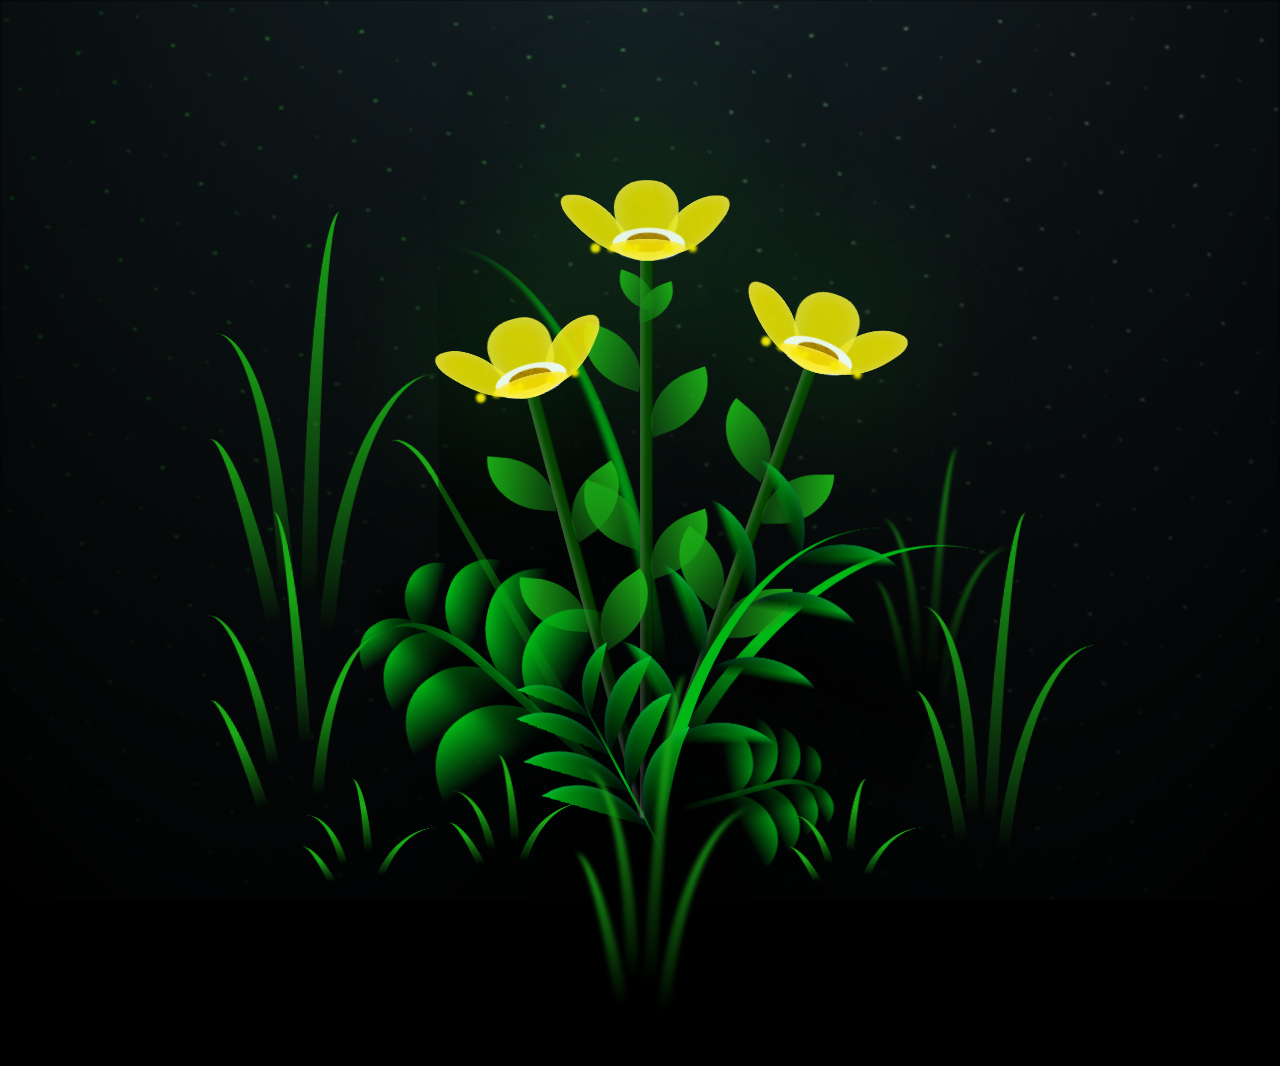
==== FLORES.html @ cab49586 "Add files via upload" ====
<!DOCTYPE html>
<html lang="en">
<head>
    <meta charset="UTF-8">
    <meta http-equiv="X-UA-Compatible" content="IE=edge">
    <meta name="viewport" content="width=device-width, initial-scale=1.0">
    <link rel="stylesheet" href="css/main.css">
    <link rel="icon" href="img/flowers.png" type="image/x-icon">
    <title>Flores</title>
</head>

<body class="container">
    <div class="night"></div>
    <div class="flowers">
      <div class="flower flower--1">
        <div class="flower__leafs flower__leafs--1">
          <div class="flower__leaf flower__leaf--1"></div>
          <div class="flower__leaf flower__leaf--2"></div>
          <div class="flower__leaf flower__leaf--3"></div>
          <div class="flower__leaf flower__leaf--4"></div>
          <div class="flower__white-circle"></div>
  
          <div class="flower__light flower__light--1"></div>
          <div class="flower__light flower__light--2"></div>
          <div class="flower__light flower__light--3"></div>
          <div class="flower__light flower__light--4"></div>
          <div class="flower__light flower__light--5"></div>
          <div class="flower__light flower__light--6"></div>
          <div class="flower__light flower__light--7"></div>
          <div class="flower__light flower__light--8"></div>
  
        </div>
        <div class="flower__line">
          <div class="flower__line__leaf flower__line__leaf--1"></div>
          <div class="flower__line__leaf flower__line__leaf--2"></div>
          <div class="flower__line__leaf flower__line__leaf--3"></div>
          <div class="flower__line__leaf flower__line__leaf--4"></div>
          <div class="flower__line__leaf flower__line__leaf--5"></div>
          <div class="flower__line__leaf flower__line__leaf--6"></div>
        </div>
      </div>
  
      <div class="flower flower--2">
        <div class="flower__leafs flower__leafs--2">
          <div class="flower__leaf flower__leaf--1"></div>
          <div class="flower__leaf flower__leaf--2"></div>
          <div class="flower__leaf flower__leaf--3"></div>
          <div class="flower__leaf flower__leaf--4"></div>
          <div class="flower__white-circle"></div>
  
          <div class="flower__light flower__light--1"></div>
          <div class="flower__light flower__light--2"></div>
          <div class="flower__light flower__light--3"></div>
          <div class="flower__light flower__light--4"></div>
          <div class="flower__light flower__light--5"></div>
          <div class="flower__light flower__light--6"></div>
          <div class="flower__light flower__light--7"></div>
          <div class="flower__light flower__light--8"></div>
  
        </div>
        <div class="flower__line">
          <div class="flower__line__leaf flower__line__leaf--1"></div>
          <div class="flower__line__leaf flower__line__leaf--2"></div>
          <div class="flower__line__leaf flower__line__leaf--3"></div>
          <div class="flower__line__leaf flower__line__leaf--4"></div>
        </div>
      </div>
  
      <div class="flower flower--3">
        <div class="flower__leafs flower__leafs--3">
          <div class="flower__leaf flower__leaf--1"></div>
          <div class="flower__leaf flower__leaf--2"></div>
          <div class="flower__leaf flower__leaf--3"></div>
          <div class="flower__leaf flower__leaf--4"></div>
          <div class="flower__white-circle"></div>
  
          <div class="flower__light flower__light--1"></div>
          <div class="flower__light flower__light--2"></div>
          <div class="flower__light flower__light--3"></div>
          <div class="flower__light flower__light--4"></div>
          <div class="flower__light flower__light--5"></div>
          <div class="flower__light flower__light--6"></div>
          <div class="flower__light flower__light--7"></div>
          <div class="flower__light flower__light--8"></div>
  
        </div>
        <div class="flower__line">
          <div class="flower__line__leaf flower__line__leaf--1"></div>
          <div class="flower__line__leaf flower__line__leaf--2"></div>
          <div class="flower__line__leaf flower__line__leaf--3"></div>
          <div class="flower__line__leaf flower__line__leaf--4"></div>
        </div>
      </div>
  
      <div class="grow-ans" style="--d:1.2s">
        <div class="flower__g-long">
          <div class="flower__g-long__top"></div>
          <div class="flower__g-long__bottom"></div>
        </div>
      </div>
  
      <div class="growing-grass">
        <div class="flower__grass flower__grass--1">
          <div class="flower__grass--top"></div>
          <div class="flower__grass--bottom"></div>
          <div class="flower__grass__leaf flower__grass__leaf--1"></div>
          <div class="flower__grass__leaf flower__grass__leaf--2"></div>
          <div class="flower__grass__leaf flower__grass__leaf--3"></div>
          <div class="flower__grass__leaf flower__grass__leaf--4"></div>
          <div class="flower__grass__leaf flower__grass__leaf--5"></div>
          <div class="flower__grass__leaf flower__grass__leaf--6"></div>
          <div class="flower__grass__leaf flower__grass__leaf--7"></div>
          <div class="flower__grass__leaf flower__grass__leaf--8"></div>
          <div class="flower__grass__overlay"></div>
        </div>
      </div>
  
      <div class="growing-grass">
        <div class="flower__grass flower__grass--2">
          <div class="flower__grass--top"></div>
          <div class="flower__grass--bottom"></div>
          <div class="flower__grass__leaf flower__grass__leaf--1"></div>
          <div class="flower__grass__leaf flower__grass__leaf--2"></div>
          <div class="flower__grass__leaf flower__grass__leaf--3"></div>
          <div class="flower__grass__leaf flower__grass__leaf--4"></div>
          <div class="flower__grass__leaf flower__grass__leaf--5"></div>
          <div class="flower__grass__leaf flower__grass__leaf--6"></div>
          <div class="flower__grass__leaf flower__grass__leaf--7"></div>
          <div class="flower__grass__leaf flower__grass__leaf--8"></div>
          <div class="flower__grass__overlay"></div>
        </div>
      </div>
  
      <div class="grow-ans" style="--d:2.4s">
        <div class="flower__g-right flower__g-right--1">
          <div class="leaf"></div>
        </div>
      </div>
  
      <div class="grow-ans" style="--d:2.8s">
        <div class="flower__g-right flower__g-right--2">
          <div class="leaf"></div>
        </div>
      </div>
  
      <div class="grow-ans" style="--d:2.8s">
        <div class="flower__g-front">
          <div class="flower__g-front__leaf-wrapper flower__g-front__leaf-wrapper--1">
            <div class="flower__g-front__leaf"></div>
          </div>
          <div class="flower__g-front__leaf-wrapper flower__g-front__leaf-wrapper--2">
            <div class="flower__g-front__leaf"></div>
          </div>
          <div class="flower__g-front__leaf-wrapper flower__g-front__leaf-wrapper--3">
            <div class="flower__g-front__leaf"></div>
          </div>
          <div class="flower__g-front__leaf-wrapper flower__g-front__leaf-wrapper--4">
            <div class="flower__g-front__leaf"></div>
          </div>
          <div class="flower__g-front__leaf-wrapper flower__g-front__leaf-wrapper--5">
            <div class="flower__g-front__leaf"></div>
          </div>
          <div class="flower__g-front__leaf-wrapper flower__g-front__leaf-wrapper--6">
            <div class="flower__g-front__leaf"></div>
          </div>
          <div class="flower__g-front__leaf-wrapper flower__g-front__leaf-wrapper--7">
            <div class="flower__g-front__leaf"></div>
          </div>
          <div class="flower__g-front__leaf-wrapper flower__g-front__leaf-wrapper--8">
            <div class="flower__g-front__leaf"></div>
          </div>
          <div class="flower__g-front__line"></div>
        </div>
      </div>
  
      <div class="grow-ans" style="--d:3.2s">
        <div class="flower__g-fr">
          <div class="leaf"></div>
          <div class="flower__g-fr__leaf flower__g-fr__leaf--1"></div>
          <div class="flower__g-fr__leaf flower__g-fr__leaf--2"></div>
          <div class="flower__g-fr__leaf flower__g-fr__leaf--3"></div>
          <div class="flower__g-fr__leaf flower__g-fr__leaf--4"></div>
          <div class="flower__g-fr__leaf flower__g-fr__leaf--5"></div>
          <div class="flower__g-fr__leaf flower__g-fr__leaf--6"></div>
          <div class="flower__g-fr__leaf flower__g-fr__leaf--7"></div>
          <div class="flower__g-fr__leaf flower__g-fr__leaf--8"></div>
        </div>
      </div>
  
      <div class="long-g long-g--0">
        <div class="grow-ans" style="--d:3s">
          <div class="leaf leaf--0"></div>
        </div>
        <div class="grow-ans" style="--d:2.2s">
          <div class="leaf leaf--1"></div>
        </div>
        <div class="grow-ans" style="--d:3.4s">
          <div class="leaf leaf--2"></div>
        </div>
        <div class="grow-ans" style="--d:3.6s">
          <div class="leaf leaf--3"></div>
        </div>
      </div>
  
      <div class="long-g long-g--1">
        <div class="grow-ans" style="--d:3.6s">
          <div class="leaf leaf--0"></div>
        </div>
        <div class="grow-ans" style="--d:3.8s">
          <div class="leaf leaf--1"></div>
        </div>
        <div class="grow-ans" style="--d:4s">
          <div class="leaf leaf--2"></div>
        </div>
        <div class="grow-ans" style="--d:4.2s">
          <div class="leaf leaf--3"></div>
        </div>
      </div>
  
      <div class="long-g long-g--2">
        <div class="grow-ans" style="--d:4s">
          <div class="leaf leaf--0"></div>
        </div>
        <div class="grow-ans" style="--d:4.2s">
          <div class="leaf leaf--1"></div>
        </div>
        <div class="grow-ans" style="--d:4.4s">
          <div class="leaf leaf--2"></div>
        </div>
        <div class="grow-ans" style="--d:4.6s">
          <div class="leaf leaf--3"></div>
        </div>
      </div>
  
      <div class="long-g long-g--3">
        <div class="grow-ans" style="--d:4s">
          <div class="leaf leaf--0"></div>
        </div>
        <div class="grow-ans" style="--d:4.2s">
          <div class="leaf leaf--1"></div>
        </div>
        <div class="grow-ans" style="--d:3s">
          <div class="leaf leaf--2"></div>
        </div>
        <div class="grow-ans" style="--d:3.6s">
          <div class="leaf leaf--3"></div>
        </div>
      </div>
  
      <div class="long-g long-g--4">
        <div class="grow-ans" style="--d:4s">
          <div class="leaf leaf--0"></div>
        </div>
        <div class="grow-ans" style="--d:4.2s">
          <div class="leaf leaf--1"></div>
        </div>
        <div class="grow-ans" style="--d:3s">
          <div class="leaf leaf--2"></div>
        </div>
        <div class="grow-ans" style="--d:3.6s">
          <div class="leaf leaf--3"></div>
        </div>
      </div>
  
      <div class="long-g long-g--5">
        <div class="grow-ans" style="--d:4s">
          <div class="leaf leaf--0"></div>
        </div>
        <div class="grow-ans" style="--d:4.2s">
          <div class="leaf leaf--1"></div>
        </div>
        <div class="grow-ans" style="--d:3s">
          <div class="leaf leaf--2"></div>
        </div>
        <div class="grow-ans" style="--d:3.6s">
          <div class="leaf leaf--3"></div>
        </div>
      </div>
  
      <div class="long-g long-g--6">
        <div class="grow-ans" style="--d:4.2s">
          <div class="leaf leaf--0"></div>
        </div>
        <div class="grow-ans" style="--d:4.4s">
          <div class="leaf leaf--1"></div>
        </div>
        <div class="grow-ans" style="--d:4.6s">
          <div class="leaf leaf--2"></div>
        </div>
        <div class="grow-ans" style="--d:4.8s">
          <div class="leaf leaf--3"></div>
        </div>
      </div>
  
      <div class="long-g long-g--7">
        <div class="grow-ans" style="--d:3s">
          <div class="leaf leaf--0"></div>
        </div>
        <div class="grow-ans" style="--d:3.2s">
          <div class="leaf leaf--1"></div>
        </div>
        <div class="grow-ans" style="--d:3.5s">
          <div class="leaf leaf--2"></div>
        </div>
        <div class="grow-ans" style="--d:3.6s">
          <div class="leaf leaf--3"></div>
        </div>
      </div>
    </div>
    <script src="main.js"></script>
  </body>
</html>
---- css/main.css ----
*,
*::after,
*::before {
  padding: 0;
  margin: 0;
  box-sizing: border-box;
}

:root {
  --dark-color: #000;
}

body {
  display: flex;
  align-items: flex-end;
  justify-content: center;
  min-height: 100vh;
  background-color: var(--dark-color);
  overflow: hidden;
  perspective: 1000px;
}

.night {
  position: fixed;
  left: 50%;
  top: 0;
  transform: translateX(-50%);
  width: 100%;
  height: 100%;
  filter: blur(0.1vmin);
  background-image: radial-gradient(ellipse at top, transparent 0%, var(--dark-color)), 
  radial-gradient(ellipse at bottom, var(--dark-color), rgba(145, 233, 255, 0.2)), 
  repeating-linear-gradient(220deg, rgb(0, 0, 0) 0px, rgb(0, 0, 0) 19px, transparent 19px, 
  transparent 22px), repeating-linear-gradient(189deg, rgb(0, 0, 0) 0px, rgb(0, 0, 0) 19px, 
  transparent 19px, transparent 22px), repeating-linear-gradient(148deg, rgb(0, 0, 0) 0px, 
  rgb(0, 0, 0) 19px, transparent 19px, transparent 22px), linear-gradient(90deg, rgb(21, 255, 0), 
  rgb(240, 240, 240));
}

.flowers {
  position: relative;
  transform: scale(0.9);
}

.flower {
  position: absolute;
  bottom: 10vmin;
  transform-origin: bottom center;
  z-index: 10;
  --fl-speed: 0.8s;
}
.flower--1 {
  -webkit-animation: moving-flower-1 4s linear infinite;
          animation: moving-flower-1 4s linear infinite;
}
.flower--1 .flower__line {
  height: 70vmin;
  -webkit-animation-delay: 0.3s;
          animation-delay: 0.3s;
}
.flower--1 .flower__line__leaf--1 {
  -webkit-animation: blooming-leaf-right var(--fl-speed) 1.6s backwards;
          animation: blooming-leaf-right var(--fl-speed) 1.6s backwards;
}
.flower--1 .flower__line__leaf--2 {
  -webkit-animation: blooming-leaf-right var(--fl-speed) 1.4s backwards;
          animation: blooming-leaf-right var(--fl-speed) 1.4s backwards;
}
.flower--1 .flower__line__leaf--3 {
  -webkit-animation: blooming-leaf-left var(--fl-speed) 1.2s backwards;
          animation: blooming-leaf-left var(--fl-speed) 1.2s backwards;
}
.flower--1 .flower__line__leaf--4 {
  -webkit-animation: blooming-leaf-left var(--fl-speed) 1s backwards;
          animation: blooming-leaf-left var(--fl-speed) 1s backwards;
}
.flower--1 .flower__line__leaf--5 {
  -webkit-animation: blooming-leaf-right var(--fl-speed) 1.8s backwards;
          animation: blooming-leaf-right var(--fl-speed) 1.8s backwards;
}
.flower--1 .flower__line__leaf--6 {
  -webkit-animation: blooming-leaf-left var(--fl-speed) 2s backwards;
          animation: blooming-leaf-left var(--fl-speed) 2s backwards;
}
.flower--2 {
  left: 50%;
  transform: rotate(20deg);
  -webkit-animation: moving-flower-2 4s linear infinite;
          animation: moving-flower-2 4s linear infinite;
}
.flower--2 .flower__line {
  height: 60vmin;
  -webkit-animation-delay: 0.6s;
          animation-delay: 0.6s;
}
.flower--2 .flower__line__leaf--1 {
  -webkit-animation: blooming-leaf-right var(--fl-speed) 1.9s backwards;
          animation: blooming-leaf-right var(--fl-speed) 1.9s backwards;
}
.flower--2 .flower__line__leaf--2 {
  -webkit-animation: blooming-leaf-right var(--fl-speed) 1.7s backwards;
          animation: blooming-leaf-right var(--fl-speed) 1.7s backwards;
}
.flower--2 .flower__line__leaf--3 {
  -webkit-animation: blooming-leaf-left var(--fl-speed) 1.5s backwards;
          animation: blooming-leaf-left var(--fl-speed) 1.5s backwards;
}
.flower--2 .flower__line__leaf--4 {
  -webkit-animation: blooming-leaf-left var(--fl-speed) 1.3s backwards;
          animation: blooming-leaf-left var(--fl-speed) 1.3s backwards;
}
.flower--3 {
  left: 50%;
  transform: rotate(-15deg);
  -webkit-animation: moving-flower-3 4s linear infinite;
          animation: moving-flower-3 4s linear infinite;
}
.flower--3 .flower__line {
  -webkit-animation-delay: 0.9s;
          animation-delay: 0.9s;
}
.flower--3 .flower__line__leaf--1 {
  -webkit-animation: blooming-leaf-right var(--fl-speed) 2.5s backwards;
          animation: blooming-leaf-right var(--fl-speed) 2.5s backwards;
}
.flower--3 .flower__line__leaf--2 {
  -webkit-animation: blooming-leaf-right var(--fl-speed) 2.3s backwards;
          animation: blooming-leaf-right var(--fl-speed) 2.3s backwards;
}
.flower--3 .flower__line__leaf--3 {
  -webkit-animation: blooming-leaf-left var(--fl-speed) 2.1s backwards;
          animation: blooming-leaf-left var(--fl-speed) 2.1s backwards;
}
.flower--3 .flower__line__leaf--4 {
  -webkit-animation: blooming-leaf-left var(--fl-speed) 1.9s backwards;
          animation: blooming-leaf-left var(--fl-speed) 1.9s backwards;
}
.flower__leafs {
  position: relative;
  -webkit-animation: blooming-flower 2s backwards;
          animation: blooming-flower 2s backwards;
}
.flower__leafs--1 {
  -webkit-animation-delay: 1.1s;
          animation-delay: 1.1s;
}
.flower__leafs--2 {
  -webkit-animation-delay: 1.4s;
          animation-delay: 1.4s;
}
.flower__leafs--3 {
  -webkit-animation-delay: 1.7s;
          animation-delay: 1.7s;
}
.flower__leafs::after {
  content: "";
  position: absolute;
  left: 0;
  top: 0;
  transform: translate(-50%, -100%);
  width: 8vmin;
  height: 8vmin;
  background-color: #1aaa15;
  filter: blur(10vmin);
}
.flower__leaf {
  position: absolute;
  bottom: 0;
  left: 50%;
  width: 8vmin;
  height: 11vmin;
  border-radius: 51% 49% 47% 53%/44% 45% 55% 69%;
  background-color: #1aaa15;
  background-image: linear-gradient(to top, #fce700, #fce700);
  transform-origin: bottom center;
  opacity: 0.9;
  box-shadow: inset 0 0 2vmin rgba(255, 255, 255, 0.5);
}
.flower__leaf--1 {
  transform: translate(-10%, 1%) rotateY(40deg) rotateX(-50deg);
}
.flower__leaf--2 {
  transform: translate(-50%, -4%) rotateX(40deg);
}
.flower__leaf--3 {
  transform: translate(-90%, 0%) rotateY(45deg) rotateX(50deg);
}
.flower__leaf--4 {
  width: 8vmin;
  height: 8vmin;
  transform-origin: bottom left;
  border-radius: 4vmin 10vmin 4vmin 4vmin;
  transform: translate(0%, 18%) rotateX(70deg) rotate(-43deg);
  background-image: linear-gradient(to top, #fce700, #fce700);
  z-index: 1;
  opacity: 0.8;
}
.flower__white-circle {
  position: absolute;
  left: -3.5vmin;
  top: -3vmin;
  width: 9vmin;
  height: 4vmin;
  border-radius: 50%;
  background-color: #ffffff;
}
.flower__white-circle::after {
  content: "";
  position: absolute;
  left: 50%;
  top: 45%;
  transform: translate(-50%, -50%);
  width: 60%;
  height: 60%;
  border-radius: inherit;
  background-image: repeating-linear-gradient(135deg, rgba(0, 0, 0, 0.03) 0px, 
  rgba(0, 0, 0, 0.03) 1px, transparent 1px, transparent 12px), repeating-linear-gradient(45deg, 
  rgba(0, 0, 0, 0.03) 0px, rgba(0, 0, 0, 0.03) 1px, transparent 1px, transparent 12px), 
  repeating-linear-gradient(67.5deg, rgba(0, 0, 0, 0.03) 0px, rgba(0, 0, 0, 0.03) 1px, 
  transparent 1px, transparent 12px), repeating-linear-gradient(135deg, rgba(0, 0, 0, 0.03) 0px, 
  rgba(0, 0, 0, 0.03) 1px, transparent 1px, transparent 12px), repeating-linear-gradient(45deg, 
  rgba(0, 0, 0, 0.03) 0px, rgba(0, 0, 0, 0.03) 1px, transparent 1px, transparent 12px), 
  repeating-linear-gradient(112.5deg, rgba(0, 0, 0, 0.03) 0px, rgba(0, 0, 0, 0.03) 1px, 
  transparent 1px, transparent 12px), repeating-linear-gradient(112.5deg, rgba(0, 0, 0, 0.03) 0px, 
  rgba(0, 0, 0, 0.03) 1px, transparent 1px, transparent 12px), repeating-linear-gradient(45deg, 
  rgba(0, 0, 0, 0.03) 0px, rgba(0, 0, 0, 0.03) 1px, transparent 1px, transparent 12px), 
  repeating-linear-gradient(22.5deg, rgba(0, 0, 0, 0.03) 0px, rgba(0, 0, 0, 0.03) 1px, 
  transparent 1px, transparent 12px), repeating-linear-gradient(45deg, rgba(0, 0, 0, 0.03) 0px, 
  rgba(0, 0, 0, 0.03) 1px, transparent 1px, transparent 12px), repeating-linear-gradient(22.5deg, 
  rgba(0, 0, 0, 0.03) 0px, rgba(0, 0, 0, 0.03) 1px, transparent 1px, transparent 12px), 
  repeating-linear-gradient(135deg, rgba(0, 0, 0, 0.03) 0px, rgba(0, 0, 0, 0.03) 1px, 
  transparent 1px, transparent 12px), repeating-linear-gradient(157.5deg, rgba(0, 0, 0, 0.03) 0px, 
  rgba(0, 0, 0, 0.03) 1px, transparent 1px, transparent 12px), repeating-linear-gradient(67.5deg, 
  rgba(0, 0, 0, 0.03) 0px, rgba(0, 0, 0, 0.03) 1px, transparent 1px, transparent 12px), 
  repeating-linear-gradient(67.5deg, rgba(0, 0, 0, 0.03) 0px, rgba(0, 0, 0, 0.03) 1px, 
  transparent 1px, transparent 12px), linear-gradient(90deg, rgb(190, 133, 0), rgb(190, 133, 0));
}
.flower__line {
  height: 55vmin;
  width: 1.5vmin;
  background-image: linear-gradient(to left, rgba(0, 0, 0, 0.2), transparent, 
  rgba(255, 255, 255, 0.2)), linear-gradient(to top, transparent 10%, #064600, #064600);
  box-shadow: inset 0 0 2px rgba(0, 0, 0, 0.5);
  -webkit-animation: grow-flower-tree 4s backwards;
          animation: grow-flower-tree 4s backwards;
}
.flower__line__leaf {
  --w: 7vmin;
  --h: calc(var(--w) + 2vmin);
  position: absolute;
  top: 20%;
  left: 90%;
  width: var(--w);
  height: var(--h);
  border-top-right-radius: var(--h);
  border-bottom-left-radius: var(--h);
  background-image: linear-gradient(to top, rgba(20, 122, 20, 0.4), #1aaa15);
}
.flower__line__leaf--1 {
  transform: rotate(70deg) rotateY(30deg);
}
.flower__line__leaf--2 {
  top: 45%;
  transform: rotate(70deg) rotateY(30deg);
}
.flower__line__leaf--3, .flower__line__leaf--4, .flower__line__leaf--6 {
  border-top-right-radius: 0;
  border-bottom-left-radius: 0;
  border-top-left-radius: var(--h);
  border-bottom-right-radius: var(--h);
  left: -460%;
  top: 12%;
  transform: rotate(-70deg) rotateY(30deg);
}
.flower__line__leaf--4 {
  top: 40%;
}
.flower__line__leaf--5 {
  top: 0;
  transform-origin: left;
  transform: rotate(70deg) rotateY(30deg) scale(0.6);
}
.flower__line__leaf--6 {
  top: -2%;
  left: -450%;
  transform-origin: right;
  transform: rotate(-70deg) rotateY(30deg) scale(0.6);
}
.flower__light {
  position: absolute;
  bottom: 0vmin;
  width: 1vmin;
  height: 1vmin;
  background-color: rgb(255, 251, 0);
  border-radius: 50%;
  filter: blur(0.2vmin);
  -webkit-animation: light-ans 4s linear infinite backwards;
          animation: light-ans 4s linear infinite backwards;
}
.flower__light:nth-child(odd) {
  background-color: #fce700;
}
.flower__light--1 {
  left: -2vmin;
  -webkit-animation-delay: 1s;
          animation-delay: 1s;
}
.flower__light--2 {
  left: 3vmin;
  -webkit-animation-delay: 0.5s;
          animation-delay: 0.5s;
}
.flower__light--3 {
  left: -6vmin;
  -webkit-animation-delay: 0.3s;
          animation-delay: 0.3s;
}
.flower__light--4 {
  left: 6vmin;
  -webkit-animation-delay: 0.9s;
          animation-delay: 0.9s;
}
.flower__light--5 {
  left: -1vmin;
  -webkit-animation-delay: 1.5s;
          animation-delay: 1.5s;
}
.flower__light--6 {
  left: -4vmin;
  -webkit-animation-delay: 3s;
          animation-delay: 3s;
}
.flower__light--7 {
  left: 3vmin;
  -webkit-animation-delay: 2s;
          animation-delay: 2s;
}
.flower__light--8 {
  left: -6vmin;
  -webkit-animation-delay: 3.5s;
          animation-delay: 3.5s;
}
.flower__grass {
  --c: #00b815;
  --line-w: 1.5vmin;
  position: absolute;
  bottom: 12vmin;
  left: -7vmin;
  display: flex;
  flex-direction: column;
  align-items: flex-end;
  z-index: 20;
  transform-origin: bottom center;
  transform: rotate(-48deg) rotateY(40deg);
}
.flower__grass--1 {
  -webkit-animation: moving-grass 2s linear infinite;
          animation: moving-grass 2s linear infinite;
}
.flower__grass--2 {
  left: 2vmin;
  bottom: 10vmin;
  transform: scale(0.5) rotate(75deg) rotateX(10deg) rotateY(-200deg);
  opacity: 0.8;
  z-index: 0;
  -webkit-animation: moving-grass--2 1.5s linear infinite;
          animation: moving-grass--2 1.5s linear infinite;
}
.flower__grass--top {
  width: 7vmin;
  height: 10vmin;
  border-top-right-radius: 100%;
  border-right: var(--line-w) solid var(--c);
  transform-origin: bottom center;
  transform: rotate(-2deg);
}
.flower__grass--bottom {
  margin-top: -2px;
  width: var(--line-w);
  height: 25vmin;
  background-image: linear-gradient(to top, transparent, var(--c));
}
.flower__grass__leaf {
  --size: 10vmin;
  position: absolute;
  width: calc(var(--size) * 2.1);
  height: var(--size);
  border-top-left-radius: var(--size);
  border-top-right-radius: var(--size);
  background-image: linear-gradient(to top, transparent, transparent 30%, var(--c));
  z-index: 100;
}
.flower__grass__leaf--1 {
  top: -6%;
  left: 30%;
  --size: 6vmin;
  transform: rotate(-20deg);
  -webkit-animation: growing-grass-ans--1 2s 2.6s backwards;
          animation: growing-grass-ans--1 2s 2.6s backwards;
}
@-webkit-keyframes growing-grass-ans--1 {
  0% {
    transform-origin: bottom left;
    transform: rotate(-20deg) scale(0);
  }
}
@keyframes growing-grass-ans--1 {
  0% {
    transform-origin: bottom left;
    transform: rotate(-20deg) scale(0);
  }
}
.flower__grass__leaf--2 {
  top: -5%;
  left: -110%;
  --size: 6vmin;
  transform: rotate(10deg);
  -webkit-animation: growing-grass-ans--2 2s 2.4s linear backwards;
          animation: growing-grass-ans--2 2s 2.4s linear backwards;
}
@-webkit-keyframes growing-grass-ans--2 {
  0% {
    transform-origin: bottom right;
    transform: rotate(10deg) scale(0);
  }
}
@keyframes growing-grass-ans--2 {
  0% {
    transform-origin: bottom right;
    transform: rotate(10deg) scale(0);
  }
}
.flower__grass__leaf--3 {
  top: 5%;
  left: 60%;
  --size: 8vmin;
  transform: rotate(-18deg) rotateX(-20deg);
  -webkit-animation: growing-grass-ans--3 2s 2.2s linear backwards;
          animation: growing-grass-ans--3 2s 2.2s linear backwards;
}
@-webkit-keyframes growing-grass-ans--3 {
  0% {
    transform-origin: bottom left;
    transform: rotate(-18deg) rotateX(-20deg) scale(0);
  }
}
@keyframes growing-grass-ans--3 {
  0% {
    transform-origin: bottom left;
    transform: rotate(-18deg) rotateX(-20deg) scale(0);
  }
}
.flower__grass__leaf--4 {
  top: 6%;
  left: -135%;
  --size: 8vmin;
  transform: rotate(2deg);
  -webkit-animation: growing-grass-ans--4 2s 2s linear backwards;
          animation: growing-grass-ans--4 2s 2s linear backwards;
}
@-webkit-keyframes growing-grass-ans--4 {
  0% {
    transform-origin: bottom right;
    transform: rotate(2deg) scale(0);
  }
}
@keyframes growing-grass-ans--4 {
  0% {
    transform-origin: bottom right;
    transform: rotate(2deg) scale(0);
  }
}
.flower__grass__leaf--5 {
  top: 20%;
  left: 60%;
  --size: 10vmin;
  transform: rotate(-24deg) rotateX(-20deg);
  -webkit-animation: growing-grass-ans--5 2s 1.8s linear backwards;
          animation: growing-grass-ans--5 2s 1.8s linear backwards;
}
@-webkit-keyframes growing-grass-ans--5 {
  0% {
    transform-origin: bottom left;
    transform: rotate(-24deg) rotateX(-20deg) scale(0);
  }
}
@keyframes growing-grass-ans--5 {
  0% {
    transform-origin: bottom left;
    transform: rotate(-24deg) rotateX(-20deg) scale(0);
  }
}
.flower__grass__leaf--6 {
  top: 22%;
  left: -180%;
  --size: 10vmin;
  transform: rotate(10deg);
  -webkit-animation: growing-grass-ans--6 2s 1.6s linear backwards;
          animation: growing-grass-ans--6 2s 1.6s linear backwards;
}
@-webkit-keyframes growing-grass-ans--6 {
  0% {
    transform-origin: bottom right;
    transform: rotate(10deg) scale(0);
  }
}
@keyframes growing-grass-ans--6 {
  0% {
    transform-origin: bottom right;
    transform: rotate(10deg) scale(0);
  }
}
.flower__grass__leaf--7 {
  top: 39%;
  left: 70%;
  --size: 10vmin;
  transform: rotate(-10deg);
  -webkit-animation: growing-grass-ans--7 2s 1.4s linear backwards;
          animation: growing-grass-ans--7 2s 1.4s linear backwards;
}
@-webkit-keyframes growing-grass-ans--7 {
  0% {
    transform-origin: bottom left;
    transform: rotate(-10deg) scale(0);
  }
}
@keyframes growing-grass-ans--7 {
  0% {
    transform-origin: bottom left;
    transform: rotate(-10deg) scale(0);
  }
}
.flower__grass__leaf--8 {
  top: 40%;
  left: -215%;
  --size: 11vmin;
  transform: rotate(10deg);
  -webkit-animation: growing-grass-ans--8 2s 1.2s linear backwards;
          animation: growing-grass-ans--8 2s 1.2s linear backwards;
}
@-webkit-keyframes growing-grass-ans--8 {
  0% {
    transform-origin: bottom right;
    transform: rotate(10deg) scale(0);
  }
}
@keyframes growing-grass-ans--8 {
  0% {
    transform-origin: bottom right;
    transform: rotate(10deg) scale(0);
  }
}
.flower__grass__overlay {
  position: absolute;
  top: -10%;
  right: 0%;
  width: 100%;
  height: 100%;
  background-color: rgba(0, 0, 0, 0.6);
  filter: blur(1.5vmin);
  z-index: 100;
}
.flower__g-long {
  --w: 2vmin;
  --h: 6vmin;
  --c: #1aaa15;
  position: absolute;
  bottom: 10vmin;
  left: -3vmin;
  transform-origin: bottom center;
  transform: rotate(-30deg) rotateY(-20deg);
  display: flex;
  flex-direction: column;
  align-items: flex-end;
  -webkit-animation: flower-g-long-ans 3s linear infinite;
          animation: flower-g-long-ans 3s linear infinite;
}
@-webkit-keyframes flower-g-long-ans {
  0%, 100% {
    transform: rotate(-30deg) rotateY(-20deg);
  }
  50% {
    transform: rotate(-32deg) rotateY(-20deg);
  }
}
@keyframes flower-g-long-ans {
  0%, 100% {
    transform: rotate(-30deg) rotateY(-20deg);
  }
  50% {
    transform: rotate(-32deg) rotateY(-20deg);
  }
}
.flower__g-long__top {
  top: calc(var(--h) * -1);
  width: calc(var(--w) + 1vmin);
  height: var(--h);
  border-top-right-radius: 100%;
  border-right: 0.7vmin solid var(--c);
  transform: translate(-0.7vmin, 1vmin);
}
.flower__g-long__bottom {
  width: var(--w);
  height: 50vmin;
  transform-origin: bottom center;
  background-image: linear-gradient(to top, transparent 30%, var(--c));
  box-shadow: inset 0 0 2px rgba(0, 0, 0, 0.5);
  -webkit-clip-path: polygon(35% 0, 65% 1%, 100% 100%, 0% 100%);
          clip-path: polygon(35% 0, 65% 1%, 100% 100%, 0% 100%);
}
.flower__g-right {
  position: absolute;
  bottom: 6vmin;
  left: -2vmin;
  transform-origin: bottom left;
  transform: rotate(20deg);
}
.flower__g-right .leaf {
  width: 30vmin;
  height: 50vmin;
  border-top-left-radius: 100%;
  border-left: 2vmin solid #00b815;
  background-image: linear-gradient(to bottom, transparent, var(--dark-color) 60%);
  -webkit-mask-image: linear-gradient(to top, transparent 30%, #00b815 60%);
}
.flower__g-right--1 {
  -webkit-animation: flower-g-right-ans 2.5s linear infinite;
          animation: flower-g-right-ans 2.5s linear infinite;
}
.flower__g-right--2 {
  left: 5vmin;
  transform: rotateY(-180deg);
  -webkit-animation: flower-g-right-ans--2 3s linear infinite;
          animation: flower-g-right-ans--2 3s linear infinite;
}
.flower__g-right--2 .leaf {
  height: 75vmin;
  filter: blur(0.3vmin);
  opacity: 0.8;
}
@-webkit-keyframes flower-g-right-ans {
  0%, 100% {
    transform: rotate(20deg);
  }
  50% {
    transform: rotate(24deg) rotateX(-20deg);
  }
}
@keyframes flower-g-right-ans {
  0%, 100% {
    transform: rotate(20deg);
  }
  50% {
    transform: rotate(24deg) rotateX(-20deg);
  }
}
@-webkit-keyframes flower-g-right-ans--2 {
  0%, 100% {
    transform: rotateY(-180deg) rotate(0deg) rotateX(-20deg);
  }
  50% {
    transform: rotateY(-180deg) rotate(6deg) rotateX(-20deg);
  }
}
@keyframes flower-g-right-ans--2 {
  0%, 100% {
    transform: rotateY(-180deg) rotate(0deg) rotateX(-20deg);
  }
  50% {
    transform: rotateY(-180deg) rotate(6deg) rotateX(-20deg);
  }
}
.flower__g-front {
  position: absolute;
  bottom: 6vmin;
  left: 2.5vmin;
  z-index: 100;
  transform-origin: bottom center;
  transform: rotate(-28deg) rotateY(30deg) scale(1.04);
  -webkit-animation: flower__g-front-ans 2s linear infinite;
          animation: flower__g-front-ans 2s linear infinite;
}
@-webkit-keyframes flower__g-front-ans {
  0%, 100% {
    transform: rotate(-28deg) rotateY(30deg) scale(1.04);
  }
  50% {
    transform: rotate(-35deg) rotateY(40deg) scale(1.04);
  }
}
@keyframes flower__g-front-ans {
  0%, 100% {
    transform: rotate(-28deg) rotateY(30deg) scale(1.04);
  }
  50% {
    transform: rotate(-35deg) rotateY(40deg) scale(1.04);
  }
}
.flower__g-front__line {
  width: 0.3vmin;
  height: 20vmin;
  background-image: linear-gradient(to top, transparent, #00b815, transparent 100%);
  position: relative;
}
.flower__g-front__leaf-wrapper {
  position: absolute;
  top: 0;
  left: 0;
  transform-origin: bottom left;
  transform: rotate(10deg);
}
.flower__g-front__leaf-wrapper:nth-child(even) {
  left: 0vmin;
  transform: rotateY(-180deg) rotate(5deg);
  -webkit-animation: flower__g-front__leaf-left-ans 1s ease-in backwards;
          animation: flower__g-front__leaf-left-ans 1s ease-in backwards;
}
.flower__g-front__leaf-wrapper:nth-child(odd) {
  -webkit-animation: flower__g-front__leaf-ans 1s ease-in backwards;
          animation: flower__g-front__leaf-ans 1s ease-in backwards;
}
.flower__g-front__leaf-wrapper--1 {
  top: -8vmin;
  transform: scale(0.7);
  -webkit-animation: flower__g-front__leaf-ans 1s 5.5s ease-in backwards !important;
          animation: flower__g-front__leaf-ans 1s 5.5s ease-in backwards !important;
}
.flower__g-front__leaf-wrapper--2 {
  top: -8vmin;
  transform: rotateY(-180deg) scale(0.7) !important;
  -webkit-animation: flower__g-front__leaf-left-ans-2 1s 4.6s ease-in backwards !important;
          animation: flower__g-front__leaf-left-ans-2 1s 4.6s ease-in backwards !important;
}
.flower__g-front__leaf-wrapper--3 {
  top: -3vmin;
  -webkit-animation: flower__g-front__leaf-ans 1s 4.6s ease-in backwards;
          animation: flower__g-front__leaf-ans 1s 4.6s ease-in backwards;
}
.flower__g-front__leaf-wrapper--4 {
  top: -3vmin;
  transform: rotateY(-180deg) scale(0.9) !important;
  -webkit-animation: flower__g-front__leaf-left-ans-2 1s 4.6s ease-in backwards !important;
          animation: flower__g-front__leaf-left-ans-2 1s 4.6s ease-in backwards !important;
}
@-webkit-keyframes flower__g-front__leaf-left-ans-2 {
  0% {
    transform: rotateY(-180deg) scale(0);
  }
}
@keyframes flower__g-front__leaf-left-ans-2 {
  0% {
    transform: rotateY(-180deg) scale(0);
  }
}
.flower__g-front__leaf-wrapper--5, .flower__g-front__leaf-wrapper--6 {
  top: 2vmin;
}
.flower__g-front__leaf-wrapper--7, .flower__g-front__leaf-wrapper--8 {
  top: 6.5vmin;
}
.flower__g-front__leaf-wrapper--2 {
  -webkit-animation-delay: 5.2s !important;
          animation-delay: 5.2s !important;
}
.flower__g-front__leaf-wrapper--3 {
  -webkit-animation-delay: 4.9s !important;
          animation-delay: 4.9s !important;
}
.flower__g-front__leaf-wrapper--5 {
  -webkit-animation-delay: 4.3s !important;
          animation-delay: 4.3s !important;
}
.flower__g-front__leaf-wrapper--6 {
  -webkit-animation-delay: 4.1s !important;
          animation-delay: 4.1s !important;
}
.flower__g-front__leaf-wrapper--7 {
  -webkit-animation-delay: 3.8s !important;
          animation-delay: 3.8s !important;
}
.flower__g-front__leaf-wrapper--8 {
  -webkit-animation-delay: 3.5s !important;
          animation-delay: 3.5s !important;
}
@-webkit-keyframes flower__g-front__leaf-ans {
  0% {
    transform: rotate(10deg) scale(0);
  }
}
@keyframes flower__g-front__leaf-ans {
  0% {
    transform: rotate(10deg) scale(0);
  }
}
@-webkit-keyframes flower__g-front__leaf-left-ans {
  0% {
    transform: rotateY(-180deg) rotate(5deg) scale(0);
  }
}
@keyframes flower__g-front__leaf-left-ans {
  0% {
    transform: rotateY(-180deg) rotate(5deg) scale(0);
  }
}
.flower__g-front__leaf {
  width: 10vmin;
  height: 10vmin;
  border-radius: 100% 0% 0% 100%/100% 100% 0% 0%;
  box-shadow: inset 0 2px 1vmin hsla(184deg, 97%, 58%, 0.2);
  background-image: linear-gradient(to bottom left, transparent, var(--dark-color)), 
  linear-gradient(to bottom right, #00b815 50%, transparent 50%, transparent);
  -webkit-mask-image: linear-gradient(to bottom right, #00b815 50%, transparent 50%, transparent);
  mask-image: linear-gradient(to bottom right, #00b815 50%, transparent 50%, transparent);
}
.flower__g-fr {
  position: absolute;
  bottom: -4vmin;
  left: vmin;
  transform-origin: bottom left;
  z-index: 10;
  -webkit-animation: flower__g-fr-ans 2s linear infinite;
          animation: flower__g-fr-ans 2s linear infinite;
}
@-webkit-keyframes flower__g-fr-ans {
  0%, 100% {
    transform: rotate(2deg);
  }
  50% {
    transform: rotate(4deg);
  }
}
@keyframes flower__g-fr-ans {
  0%, 100% {
    transform: rotate(2deg);
  }
  50% {
    transform: rotate(4deg);
  }
}
.flower__g-fr .leaf {
  width: 30vmin;
  height: 50vmin;
  border-top-left-radius: 100%;
  border-left: 2vmin solid #00b815;
  -webkit-mask-image: linear-gradient(to top, transparent 25%, #00b815 50%);
  position: relative;
  z-index: 1;
}
.flower__g-fr__leaf {
  position: absolute;
  top: 0;
  left: 0;
  width: 10vmin;
  height: 10vmin;
  border-radius: 100% 0% 0% 100%/100% 100% 0% 0%;
  box-shadow: inset 0 2px 1vmin hsla(184deg, 97%, 58%, 0.2);
  background-image: linear-gradient(to bottom left, transparent, var(--dark-color) 98%), 
  linear-gradient(to bottom right, #00b815 45%, transparent 50%, transparent);
  -webkit-mask-image: linear-gradient(135deg, #00b815 40%, transparent 50%, transparent);
}
.flower__g-fr__leaf--1 {
  left: 20vmin;
  transform: rotate(45deg);
  -webkit-animation: flower__g-fr-leaft-ans-1 0.5s 5.2s linear backwards;
          animation: flower__g-fr-leaft-ans-1 0.5s 5.2s linear backwards;
}
@-webkit-keyframes flower__g-fr-leaft-ans-1 {
  0% {
    transform-origin: left;
    transform: rotate(45deg) scale(0);
  }
}
@keyframes flower__g-fr-leaft-ans-1 {
  0% {
    transform-origin: left;
    transform: rotate(45deg) scale(0);
  }
}
.flower__g-fr__leaf--2 {
  left: 12vmin;
  top: -7vmin;
  transform: rotate(25deg) rotateY(-180deg);
  -webkit-animation: flower__g-fr-leaft-ans-6 0.5s 5s linear backwards;
          animation: flower__g-fr-leaft-ans-6 0.5s 5s linear backwards;
}
.flower__g-fr__leaf--3 {
  left: 15vmin;
  top: 6vmin;
  transform: rotate(55deg);
  -webkit-animation: flower__g-fr-leaft-ans-5 0.5s 4.8s linear backwards;
          animation: flower__g-fr-leaft-ans-5 0.5s 4.8s linear backwards;
}
.flower__g-fr__leaf--4 {
  left: 6vmin;
  top: -2vmin;
  transform: rotate(25deg) rotateY(-180deg);
  -webkit-animation: flower__g-fr-leaft-ans-6 0.5s 4.6s linear backwards;
          animation: flower__g-fr-leaft-ans-6 0.5s 4.6s linear backwards;
}
.flower__g-fr__leaf--5 {
  left: 10vmin;
  top: 14vmin;
  transform: rotate(55deg);
  -webkit-animation: flower__g-fr-leaft-ans-5 0.5s 4.4s linear backwards;
          animation: flower__g-fr-leaft-ans-5 0.5s 4.4s linear backwards;
}
@-webkit-keyframes flower__g-fr-leaft-ans-5 {
  0% {
    transform-origin: left;
    transform: rotate(55deg) scale(0);
  }
}
@keyframes flower__g-fr-leaft-ans-5 {
  0% {
    transform-origin: left;
    transform: rotate(55deg) scale(0);
  }
}
.flower__g-fr__leaf--6 {
  left: 0vmin;
  top: 6vmin;
  transform: rotate(25deg) rotateY(-180deg);
  -webkit-animation: flower__g-fr-leaft-ans-6 0.5s 4.2s linear backwards;
          animation: flower__g-fr-leaft-ans-6 0.5s 4.2s linear backwards;
}
@-webkit-keyframes flower__g-fr-leaft-ans-6 {
  0% {
    transform-origin: right;
    transform: rotate(25deg) rotateY(-180deg) scale(0);
  }
}
@keyframes flower__g-fr-leaft-ans-6 {
  0% {
    transform-origin: right;
    transform: rotate(25deg) rotateY(-180deg) scale(0);
  }
}
.flower__g-fr__leaf--7 {
  left: 5vmin;
  top: 22vmin;
  transform: rotate(45deg);
  -webkit-animation: flower__g-fr-leaft-ans-7 0.5s 4s linear backwards;
          animation: flower__g-fr-leaft-ans-7 0.5s 4s linear backwards;
}
@-webkit-keyframes flower__g-fr-leaft-ans-7 {
  0% {
    transform-origin: left;
    transform: rotate(45deg) scale(0);
  }
}
@keyframes flower__g-fr-leaft-ans-7 {
  0% {
    transform-origin: left;
    transform: rotate(45deg) scale(0);
  }
}
.flower__g-fr__leaf--8 {
  left: -4vmin;
  top: 15vmin;
  transform: rotate(15deg) rotateY(-180deg);
  -webkit-animation: flower__g-fr-leaft-ans-8 0.5s 3.8s linear backwards;
          animation: flower__g-fr-leaft-ans-8 0.5s 3.8s linear backwards;
}
@-webkit-keyframes flower__g-fr-leaft-ans-8 {
  0% {
    transform-origin: right;
    transform: rotate(15deg) rotateY(-180deg) scale(0);
  }
}
@keyframes flower__g-fr-leaft-ans-8 {
  0% {
    transform-origin: right;
    transform: rotate(15deg) rotateY(-180deg) scale(0);
  }
}

.long-g {
  position: absolute;
  bottom: 25vmin;
  left: -42vmin;
  transform-origin: bottom left;
}
.long-g--1 {
  bottom: 0vmin;
  transform: scale(0.8) rotate(-5deg);
}
.long-g--1 .leaf {
  -webkit-mask-image: linear-gradient(to top, transparent 40%, #00b815 80%) !important;
}
.long-g--1 .leaf--1 {
  --w: 5vmin;
  --h: 60vmin;
  left: -2vmin;
  transform: rotate(3deg) rotateY(-180deg);
}
.long-g--2, .long-g--3 {
  bottom: -3vmin;
  left: -35vmin;
  transform-origin: center;
  transform: scale(0.6) rotateX(60deg);
}
.long-g--2 .leaf, .long-g--3 .leaf {
  -webkit-mask-image: linear-gradient(to top, transparent 50%, #00b815 80%) !important;
}
.long-g--2 .leaf--1, .long-g--3 .leaf--1 {
  left: -1vmin;
  transform: rotateY(-180deg);
}
.long-g--3 {
  left: -17vmin;
  bottom: 0vmin;
}
.long-g--3 .leaf {
  -webkit-mask-image: linear-gradient(to top, transparent 40%, #00b815 80%) !important;
}
.long-g--4 {
  left: 25vmin;
  bottom: -3vmin;
  transform-origin: center;
  transform: scale(0.6) rotateX(60deg);
}
.long-g--4 .leaf {
  -webkit-mask-image: linear-gradient(to top, transparent 50%, #00b815 80%) !important;
}
.long-g--5 {
  left: 42vmin;
  bottom: 0vmin;
  transform: scale(0.8) rotate(2deg);
}
.long-g--6 {
  left: 0vmin;
  bottom: -20vmin;
  z-index: 100;
  filter: blur(0.3vmin);
  transform: scale(0.8) rotate(2deg);
}
.long-g--7 {
  left: 35vmin;
  bottom: 20vmin;
  z-index: -1;
  filter: blur(0.3vmin);
  transform: scale(0.6) rotate(2deg);
  opacity: 0.7;
}
.long-g .leaf {
  --w: 15vmin;
  --h: 40vmin;
  --c: #1aaa15;
  position: absolute;
  bottom: 0;
  width: var(--w);
  height: var(--h);
  border-top-left-radius: 100%;
  border-left: 2vmin solid var(--c);
  -webkit-mask-image: linear-gradient(to top, transparent 20%, var(--dark-color));
  transform-origin: bottom center;
}
.long-g .leaf--0 {
  left: 2vmin;
  -webkit-animation: leaf-ans-1 4s linear infinite;
          animation: leaf-ans-1 4s linear infinite;
}
.long-g .leaf--1 {
  --w: 5vmin;
  --h: 60vmin;
  -webkit-animation: leaf-ans-1 4s linear infinite;
          animation: leaf-ans-1 4s linear infinite;
}
.long-g .leaf--2 {
  --w: 10vmin;
  --h: 40vmin;
  left: -0.5vmin;
  bottom: 5vmin;
  transform-origin: bottom left;
  transform: rotateY(-180deg);
  -webkit-animation: leaf-ans-2 3s linear infinite;
          animation: leaf-ans-2 3s linear infinite;
}
.long-g .leaf--3 {
  --w: 5vmin;
  --h: 30vmin;
  left: -1vmin;
  bottom: 3.2vmin;
  transform-origin: bottom left;
  transform: rotate(-10deg) rotateY(-180deg);
  -webkit-animation: leaf-ans-3 3s linear infinite;
          animation: leaf-ans-3 3s linear infinite;
}

@-webkit-keyframes leaf-ans-1 {
  0%, 100% {
    transform: rotate(-5deg) scale(1);
  }
  50% {
    transform: rotate(5deg) scale(1.1);
  }
}

@keyframes leaf-ans-1 {
  0%, 100% {
    transform: rotate(-5deg) scale(1);
  }
  50% {
    transform: rotate(5deg) scale(1.1);
  }
}
@-webkit-keyframes leaf-ans-2 {
  0%, 100% {
    transform: rotateY(-180deg) rotate(5deg);
  }
  50% {
    transform: rotateY(-180deg) rotate(0deg) scale(1.1);
  }
}
@keyframes leaf-ans-2 {
  0%, 100% {
    transform: rotateY(-180deg) rotate(5deg);
  }
  50% {
    transform: rotateY(-180deg) rotate(0deg) scale(1.1);
  }
}
@-webkit-keyframes leaf-ans-3 {
  0%, 100% {
    transform: rotate(-10deg) rotateY(-180deg);
  }
  50% {
    transform: rotate(-20deg) rotateY(-180deg);
  }
}
@keyframes leaf-ans-3 {
  0%, 100% {
    transform: rotate(-10deg) rotateY(-180deg);
  }
  50% {
    transform: rotate(-20deg) rotateY(-180deg);
  }
}
.grow-ans {
  -webkit-animation: grow-ans 2s var(--d) backwards;
          animation: grow-ans 2s var(--d) backwards;
}

@-webkit-keyframes grow-ans {
  0% {
    transform: scale(0);
    opacity: 0;
  }
}

@keyframes grow-ans {
  0% {
    transform: scale(0);
    opacity: 0;
  }
}
@-webkit-keyframes light-ans {
  0% {
    opacity: 0;
    transform: translateY(0vmin);
  }
  25% {
    opacity: 1;
    transform: translateY(-5vmin) translateX(-2vmin);
  }
  50% {
    opacity: 1;
    transform: translateY(-15vmin) translateX(2vmin);
    filter: blur(0.2vmin);
  }
  75% {
    transform: translateY(-20vmin) translateX(-2vmin);
    filter: blur(0.2vmin);
  }
  100% {
    transform: translateY(-30vmin);
    opacity: 0;
    filter: blur(1vmin);
  }
}
@keyframes light-ans {
  0% {
    opacity: 0;
    transform: translateY(0vmin);
  }
  25% {
    opacity: 1;
    transform: translateY(-5vmin) translateX(-2vmin);
  }
  50% {
    opacity: 1;
    transform: translateY(-15vmin) translateX(2vmin);
    filter: blur(0.2vmin);
  }
  75% {
    transform: translateY(-20vmin) translateX(-2vmin);
    filter: blur(0.2vmin);
  }
  100% {
    transform: translateY(-30vmin);
    opacity: 0;
    filter: blur(1vmin);
  }
}
@-webkit-keyframes moving-flower-1 {
  0%, 100% {
    transform: rotate(2deg);
  }
  50% {
    transform: rotate(-2deg);
  }
}
@keyframes moving-flower-1 {
  0%, 100% {
    transform: rotate(2deg);
  }
  50% {
    transform: rotate(-2deg);
  }
}
@-webkit-keyframes moving-flower-2 {
  0%, 100% {
    transform: rotate(18deg);
  }
  50% {
    transform: rotate(14deg);
  }
}
@keyframes moving-flower-2 {
  0%, 100% {
    transform: rotate(18deg);
  }
  50% {
    transform: rotate(14deg);
  }
}
@-webkit-keyframes moving-flower-3 {
  0%, 100% {
    transform: rotate(-18deg);
  }
  50% {
    transform: rotate(-20deg) rotateY(-10deg);
  }
}
@keyframes moving-flower-3 {
  0%, 100% {
    transform: rotate(-18deg);
  }
  50% {
    transform: rotate(-20deg) rotateY(-10deg);
  }
}
@-webkit-keyframes blooming-leaf-right {
  0% {
    transform-origin: left;
    transform: rotate(70deg) rotateY(30deg) scale(0);
  }
}
@keyframes blooming-leaf-right {
  0% {
    transform-origin: left;
    transform: rotate(70deg) rotateY(30deg) scale(0);
  }
}
@-webkit-keyframes blooming-leaf-left {
  0% {
    transform-origin: right;
    transform: rotate(-70deg) rotateY(30deg) scale(0);
  }
}
@keyframes blooming-leaf-left {
  0% {
    transform-origin: right;
    transform: rotate(-70deg) rotateY(30deg) scale(0);
  }
}
@-webkit-keyframes grow-flower-tree {
  0% {
    height: 0;
    border-radius: 1vmin;
  }
}
@keyframes grow-flower-tree {
  0% {
    height: 0;
    border-radius: 1vmin;
  }
}
@-webkit-keyframes blooming-flower {
  0% {
    transform: scale(0);
  }
}
@keyframes blooming-flower {
  0% {
    transform: scale(0);
  }
}
@-webkit-keyframes moving-grass {
  0%, 100% {
    transform: rotate(-48deg) rotateY(40deg);
  }
  50% {
    transform: rotate(-50deg) rotateY(40deg);
  }
}
@keyframes moving-grass {
  0%, 100% {
    transform: rotate(-48deg) rotateY(40deg);
  }
  50% {
    transform: rotate(-50deg) rotateY(40deg);
  }
}
@-webkit-keyframes moving-grass--2 {
  0%, 100% {
    transform: scale(0.5) rotate(75deg) rotateX(10deg) rotateY(-200deg);
  }
  50% {
    transform: scale(0.5) rotate(79deg) rotateX(10deg) rotateY(-200deg);
  }
}
@keyframes moving-grass--2 {
  0%, 100% {
    transform: scale(0.5) rotate(75deg) rotateX(10deg) rotateY(-200deg);
  }
  50% {
    transform: scale(0.5) rotate(79deg) rotateX(10deg) rotateY(-200deg);
  }
}
.growing-grass {
  -webkit-animation: growing-grass-ans 1s 2s backwards;
          animation: growing-grass-ans 1s 2s backwards;
}

@-webkit-keyframes growing-grass-ans {
  0% {
    transform: scale(0);
  }
}

@keyframes growing-grass-ans {
  0% {
    transform: scale(0);
  }
}
.container * {
  -webkit-animation-play-state: paused !important;
          animation-play-state: paused !important;
}/*# sourceMappingURL=main.css.map */
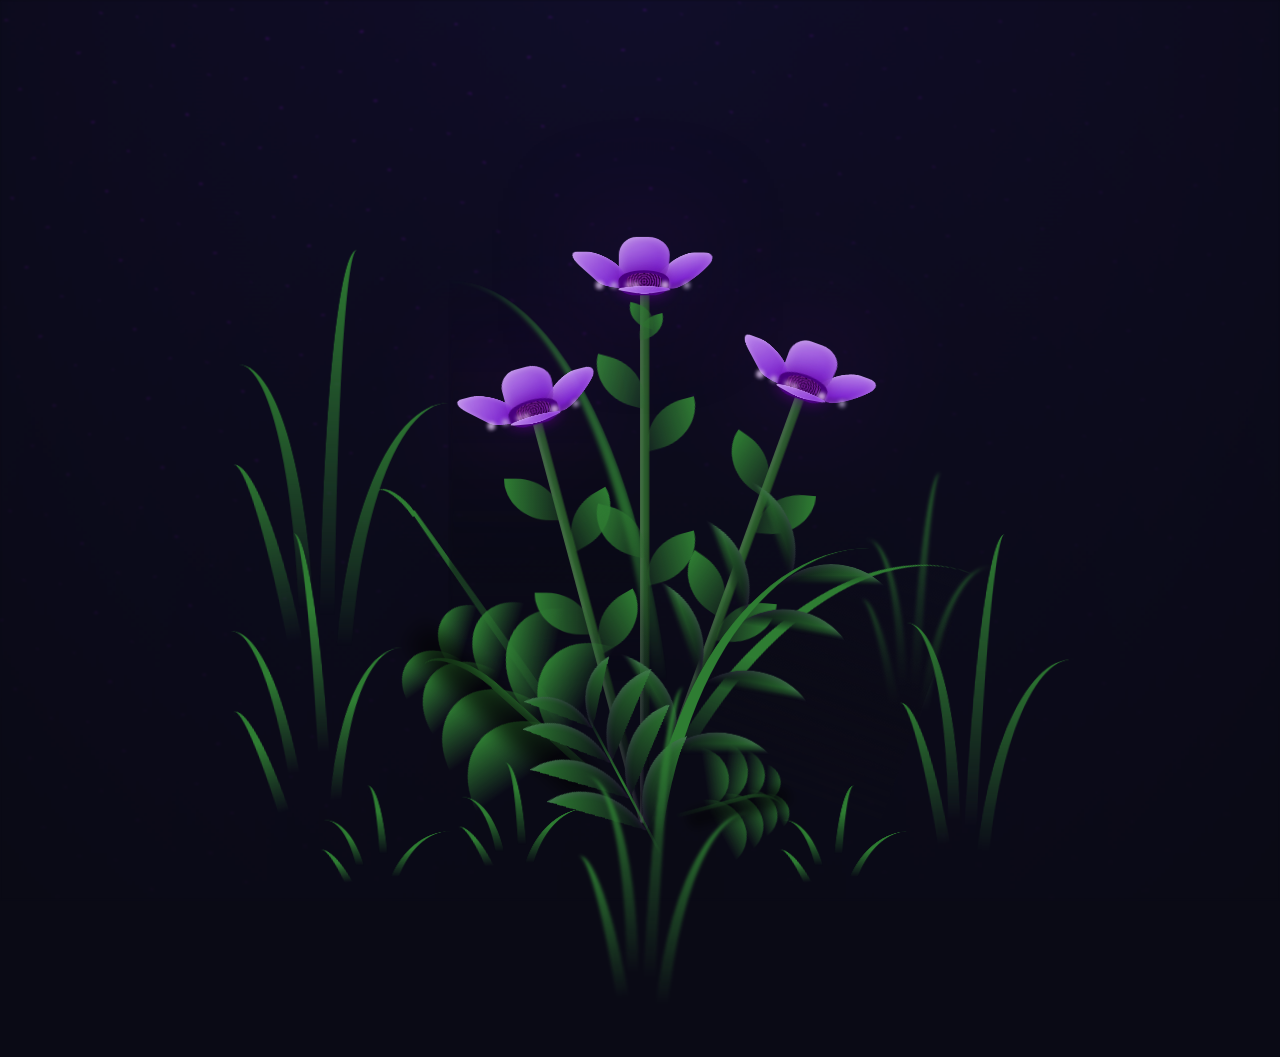
==== commit a161afab: "final" ====
--- a/FLORES.html
+++ b/FLORES.html
@@ -6,7 +6,7 @@
     <meta name="viewport" content="width=device-width, initial-scale=1.0">
     <link rel="stylesheet" href="css/main.css">
     <link rel="icon" href="img/flowers.png" type="image/x-icon">
-    <title>Flores</title>
+    <title>Regalo</title>
 </head>
 
 <body class="container">
--- a/css/main.css
+++ b/css/main.css
@@ -7,7 +7,12 @@
 }
 
 :root {
-  --dark-color: #000;
+  --dark-color: #0a0a15;
+  --tulip-base: #8a2be2;
+  --tulip-light: #d3a3ff;
+  --tulip-center: #4a0080;
+  --stem-color: #2c5f2d;
+  --leaf-color: #2e7d32;
 }
 
 body {
@@ -29,17 +34,17 @@
   height: 100%;
   filter: blur(0.1vmin);
   background-image: radial-gradient(ellipse at top, transparent 0%, var(--dark-color)), 
-  radial-gradient(ellipse at bottom, var(--dark-color), rgba(145, 233, 255, 0.2)), 
-  repeating-linear-gradient(220deg, rgb(0, 0, 0) 0px, rgb(0, 0, 0) 19px, transparent 19px, 
-  transparent 22px), repeating-linear-gradient(189deg, rgb(0, 0, 0) 0px, rgb(0, 0, 0) 19px, 
-  transparent 19px, transparent 22px), repeating-linear-gradient(148deg, rgb(0, 0, 0) 0px, 
-  rgb(0, 0, 0) 19px, transparent 19px, transparent 22px), linear-gradient(90deg, rgb(21, 255, 0), 
-  rgb(240, 240, 240));
+  radial-gradient(ellipse at bottom, var(--dark-color), rgba(100, 100, 255, 0.15)), 
+  repeating-linear-gradient(220deg, rgb(5, 0, 15) 0px, rgb(5, 0, 15) 19px, transparent 19px, 
+  transparent 22px), repeating-linear-gradient(189deg, rgb(5, 0, 15) 0px, rgb(5, 0, 15) 19px, 
+  transparent 19px, transparent 22px), repeating-linear-gradient(148deg, rgb(5, 0, 15) 0px, 
+  rgb(5, 0, 15) 19px, transparent 19px, transparent 22px), linear-gradient(90deg, rgb(80, 0, 120), 
+  rgb(20, 0, 40));
 }
 
 .flowers {
   position: relative;
-  transform: scale(0.9);
+  transform: scale(0.85);
 }
 
 .flower {
@@ -139,6 +144,7 @@
   position: relative;
   -webkit-animation: blooming-flower 2s backwards;
           animation: blooming-flower 2s backwards;
+  transform: scale(0.95);
 }
 .flower__leafs--1 {
   -webkit-animation-delay: 1.1s;
@@ -158,51 +164,52 @@
   left: 0;
   top: 0;
   transform: translate(-50%, -100%);
-  width: 8vmin;
-  height: 8vmin;
-  background-color: #1aaa15;
-  filter: blur(10vmin);
+  width: 6vmin;
+  height: 6vmin;
+  background-color: var(--tulip-center);
+  filter: blur(8vmin);
 }
 .flower__leaf {
   position: absolute;
   bottom: 0;
   left: 50%;
-  width: 8vmin;
-  height: 11vmin;
-  border-radius: 51% 49% 47% 53%/44% 45% 55% 69%;
-  background-color: #1aaa15;
-  background-image: linear-gradient(to top, #fce700, #fce700);
+  width: 7vmin;
+  height: 10vmin;
+  border-radius: 45% 55% 40% 60% / 50% 50% 80% 20%;
+  background-color: var(--tulip-base);
+  background-image: linear-gradient(145deg, var(--tulip-light) 0%, var(--tulip-base) 70%, #4a0080 100%);
   transform-origin: bottom center;
-  opacity: 0.9;
-  box-shadow: inset 0 0 2vmin rgba(255, 255, 255, 0.5);
+  opacity: 0.95;
+  box-shadow: inset 0 0 1.5vmin rgba(255, 255, 255, 0.4);
 }
 .flower__leaf--1 {
-  transform: translate(-10%, 1%) rotateY(40deg) rotateX(-50deg);
+  transform: translate(-10%, 1%) rotateY(35deg) rotateX(-60deg);
 }
 .flower__leaf--2 {
-  transform: translate(-50%, -4%) rotateX(40deg);
+  transform: translate(-50%, -6%) rotateX(50deg);
 }
 .flower__leaf--3 {
-  transform: translate(-90%, 0%) rotateY(45deg) rotateX(50deg);
+  transform: translate(-90%, 0%) rotateY(40deg) rotateX(60deg);
 }
 .flower__leaf--4 {
-  width: 8vmin;
-  height: 8vmin;
+  width: 6vmin;
+  height: 6vmin;
   transform-origin: bottom left;
-  border-radius: 4vmin 10vmin 4vmin 4vmin;
-  transform: translate(0%, 18%) rotateX(70deg) rotate(-43deg);
-  background-image: linear-gradient(to top, #fce700, #fce700);
+  border-radius: 3vmin 8vmin 3vmin 3vmin;
+  transform: translate(0%, 15%) rotateX(80deg) rotate(-45deg);
+  background-image: linear-gradient(145deg, var(--tulip-light), var(--tulip-base));
   z-index: 1;
-  opacity: 0.8;
+  opacity: 0.85;
 }
 .flower__white-circle {
   position: absolute;
-  left: -3.5vmin;
-  top: -3vmin;
-  width: 9vmin;
-  height: 4vmin;
-  border-radius: 50%;
-  background-color: #ffffff;
+  left: -3vmin;
+  top: -2.5vmin;
+  width: 7vmin;
+  height: 3.5vmin;
+  border-radius: 60% 60% 40% 40% / 50% 50% 50% 50%;
+  background-color: var(--tulip-center);
+  box-shadow: 0 0 2vmin rgba(100, 0, 150, 0.7);
 }
 .flower__white-circle::after {
   content: "";
@@ -210,43 +217,22 @@
   left: 50%;
   top: 45%;
   transform: translate(-50%, -50%);
-  width: 60%;
-  height: 60%;
+  width: 70%;
+  height: 70%;
   border-radius: inherit;
-  background-image: repeating-linear-gradient(135deg, rgba(0, 0, 0, 0.03) 0px, 
-  rgba(0, 0, 0, 0.03) 1px, transparent 1px, transparent 12px), repeating-linear-gradient(45deg, 
-  rgba(0, 0, 0, 0.03) 0px, rgba(0, 0, 0, 0.03) 1px, transparent 1px, transparent 12px), 
-  repeating-linear-gradient(67.5deg, rgba(0, 0, 0, 0.03) 0px, rgba(0, 0, 0, 0.03) 1px, 
-  transparent 1px, transparent 12px), repeating-linear-gradient(135deg, rgba(0, 0, 0, 0.03) 0px, 
-  rgba(0, 0, 0, 0.03) 1px, transparent 1px, transparent 12px), repeating-linear-gradient(45deg, 
-  rgba(0, 0, 0, 0.03) 0px, rgba(0, 0, 0, 0.03) 1px, transparent 1px, transparent 12px), 
-  repeating-linear-gradient(112.5deg, rgba(0, 0, 0, 0.03) 0px, rgba(0, 0, 0, 0.03) 1px, 
-  transparent 1px, transparent 12px), repeating-linear-gradient(112.5deg, rgba(0, 0, 0, 0.03) 0px, 
-  rgba(0, 0, 0, 0.03) 1px, transparent 1px, transparent 12px), repeating-linear-gradient(45deg, 
-  rgba(0, 0, 0, 0.03) 0px, rgba(0, 0, 0, 0.03) 1px, transparent 1px, transparent 12px), 
-  repeating-linear-gradient(22.5deg, rgba(0, 0, 0, 0.03) 0px, rgba(0, 0, 0, 0.03) 1px, 
-  transparent 1px, transparent 12px), repeating-linear-gradient(45deg, rgba(0, 0, 0, 0.03) 0px, 
-  rgba(0, 0, 0, 0.03) 1px, transparent 1px, transparent 12px), repeating-linear-gradient(22.5deg, 
-  rgba(0, 0, 0, 0.03) 0px, rgba(0, 0, 0, 0.03) 1px, transparent 1px, transparent 12px), 
-  repeating-linear-gradient(135deg, rgba(0, 0, 0, 0.03) 0px, rgba(0, 0, 0, 0.03) 1px, 
-  transparent 1px, transparent 12px), repeating-linear-gradient(157.5deg, rgba(0, 0, 0, 0.03) 0px, 
-  rgba(0, 0, 0, 0.03) 1px, transparent 1px, transparent 12px), repeating-linear-gradient(67.5deg, 
-  rgba(0, 0, 0, 0.03) 0px, rgba(0, 0, 0, 0.03) 1px, transparent 1px, transparent 12px), 
-  repeating-linear-gradient(67.5deg, rgba(0, 0, 0, 0.03) 0px, rgba(0, 0, 0, 0.03) 1px, 
-  transparent 1px, transparent 12px), linear-gradient(90deg, rgb(190, 133, 0), rgb(190, 133, 0));
+  background-image: repeating-radial-gradient(circle at center, #2a0040 0px, #2a0040 1.5px, transparent 1.5px, transparent 3px), linear-gradient(135deg, #9c27b0, #6a1b9a);
 }
 .flower__line {
   height: 55vmin;
-  width: 1.5vmin;
-  background-image: linear-gradient(to left, rgba(0, 0, 0, 0.2), transparent, 
-  rgba(255, 255, 255, 0.2)), linear-gradient(to top, transparent 10%, #064600, #064600);
+  width: 1.2vmin;
+  background-image: linear-gradient(to left, rgba(0, 0, 0, 0.2), transparent, rgba(255, 255, 255, 0.15)), linear-gradient(to top, transparent 10%, var(--stem-color), var(--stem-color));
   box-shadow: inset 0 0 2px rgba(0, 0, 0, 0.5);
   -webkit-animation: grow-flower-tree 4s backwards;
           animation: grow-flower-tree 4s backwards;
 }
 .flower__line__leaf {
-  --w: 7vmin;
-  --h: calc(var(--w) + 2vmin);
+  --w: 6vmin;
+  --h: calc(var(--w) + 1.5vmin);
   position: absolute;
   top: 20%;
   left: 90%;
@@ -254,14 +240,14 @@
   height: var(--h);
   border-top-right-radius: var(--h);
   border-bottom-left-radius: var(--h);
-  background-image: linear-gradient(to top, rgba(20, 122, 20, 0.4), #1aaa15);
+  background-image: linear-gradient(to top, rgba(40, 100, 40, 0.3), var(--leaf-color));
 }
 .flower__line__leaf--1 {
-  transform: rotate(70deg) rotateY(30deg);
+  transform: rotate(75deg) rotateY(25deg);
 }
 .flower__line__leaf--2 {
   top: 45%;
-  transform: rotate(70deg) rotateY(30deg);
+  transform: rotate(75deg) rotateY(25deg);
 }
 .flower__line__leaf--3, .flower__line__leaf--4, .flower__line__leaf--6 {
   border-top-right-radius: 0;
@@ -270,7 +256,7 @@
   border-bottom-right-radius: var(--h);
   left: -460%;
   top: 12%;
-  transform: rotate(-70deg) rotateY(30deg);
+  transform: rotate(-75deg) rotateY(25deg);
 }
 .flower__line__leaf--4 {
   top: 40%;
@@ -278,27 +264,27 @@
 .flower__line__leaf--5 {
   top: 0;
   transform-origin: left;
-  transform: rotate(70deg) rotateY(30deg) scale(0.6);
+  transform: rotate(75deg) rotateY(25deg) scale(0.5);
 }
 .flower__line__leaf--6 {
   top: -2%;
   left: -450%;
   transform-origin: right;
-  transform: rotate(-70deg) rotateY(30deg) scale(0.6);
+  transform: rotate(-75deg) rotateY(25deg) scale(0.5);
 }
 .flower__light {
   position: absolute;
   bottom: 0vmin;
-  width: 1vmin;
-  height: 1vmin;
-  background-color: rgb(255, 251, 0);
+  width: 0.8vmin;
+  height: 0.8vmin;
+  background-color: #e1bee7;
   border-radius: 50%;
-  filter: blur(0.2vmin);
+  filter: blur(0.3vmin);
   -webkit-animation: light-ans 4s linear infinite backwards;
           animation: light-ans 4s linear infinite backwards;
 }
 .flower__light:nth-child(odd) {
-  background-color: #fce700;
+  background-color: #d1c4e9;
 }
 .flower__light--1 {
   left: -2vmin;
@@ -341,8 +327,8 @@
           animation-delay: 3.5s;
 }
 .flower__grass {
-  --c: #00b815;
-  --line-w: 1.5vmin;
+  --c: var(--leaf-color);
+  --line-w: 1.2vmin;
   position: absolute;
   bottom: 12vmin;
   left: -7vmin;
@@ -360,15 +346,15 @@
 .flower__grass--2 {
   left: 2vmin;
   bottom: 10vmin;
-  transform: scale(0.5) rotate(75deg) rotateX(10deg) rotateY(-200deg);
-  opacity: 0.8;
+  transform: scale(0.45) rotate(75deg) rotateX(10deg) rotateY(-200deg);
+  opacity: 0.75;
   z-index: 0;
   -webkit-animation: moving-grass--2 1.5s linear infinite;
           animation: moving-grass--2 1.5s linear infinite;
 }
 .flower__grass--top {
-  width: 7vmin;
-  height: 10vmin;
+  width: 6vmin;
+  height: 9vmin;
   border-top-right-radius: 100%;
   border-right: var(--line-w) solid var(--c);
   transform-origin: bottom center;
@@ -377,13 +363,13 @@
 .flower__grass--bottom {
   margin-top: -2px;
   width: var(--line-w);
-  height: 25vmin;
+  height: 22vmin;
   background-image: linear-gradient(to top, transparent, var(--c));
 }
 .flower__grass__leaf {
-  --size: 10vmin;
-  position: absolute;
-  width: calc(var(--size) * 2.1);
+  --size: 9vmin;
+  position: absolute;
+  width: calc(var(--size) * 2);
   height: var(--size);
   border-top-left-radius: var(--size);
   border-top-right-radius: var(--size);
@@ -561,14 +547,14 @@
   z-index: 100;
 }
 .flower__g-long {
-  --w: 2vmin;
-  --h: 6vmin;
-  --c: #1aaa15;
+  --w: 1.8vmin;
+  --h: 5.5vmin;
+  --c: var(--leaf-color);
   position: absolute;
   bottom: 10vmin;
   left: -3vmin;
   transform-origin: bottom center;
-  transform: rotate(-30deg) rotateY(-20deg);
+  transform: rotate(-35deg) rotateY(-25deg);
   display: flex;
   flex-direction: column;
   align-items: flex-end;
@@ -577,18 +563,18 @@
 }
 @-webkit-keyframes flower-g-long-ans {
   0%, 100% {
-    transform: rotate(-30deg) rotateY(-20deg);
-  }
-  50% {
-    transform: rotate(-32deg) rotateY(-20deg);
+    transform: rotate(-35deg) rotateY(-25deg);
+  }
+  50% {
+    transform: rotate(-37deg) rotateY(-25deg);
   }
 }
 @keyframes flower-g-long-ans {
   0%, 100% {
-    transform: rotate(-30deg) rotateY(-20deg);
-  }
-  50% {
-    transform: rotate(-32deg) rotateY(-20deg);
+    transform: rotate(-35deg) rotateY(-25deg);
+  }
+  50% {
+    transform: rotate(-37deg) rotateY(-25deg);
   }
 }
 .flower__g-long__top {
@@ -619,9 +605,9 @@
   width: 30vmin;
   height: 50vmin;
   border-top-left-radius: 100%;
-  border-left: 2vmin solid #00b815;
+  border-left: 2vmin solid var(--leaf-color);
   background-image: linear-gradient(to bottom, transparent, var(--dark-color) 60%);
-  -webkit-mask-image: linear-gradient(to top, transparent 30%, #00b815 60%);
+  -webkit-mask-image: linear-gradient(to top, transparent 30%, var(--leaf-color) 60%);
 }
 .flower__g-right--1 {
   -webkit-animation: flower-g-right-ans 2.5s linear infinite;
@@ -699,7 +685,7 @@
 .flower__g-front__line {
   width: 0.3vmin;
   height: 20vmin;
-  background-image: linear-gradient(to top, transparent, #00b815, transparent 100%);
+  background-image: linear-gradient(to top, transparent, var(--leaf-color), transparent 100%);
   position: relative;
 }
 .flower__g-front__leaf-wrapper {
@@ -806,11 +792,11 @@
   width: 10vmin;
   height: 10vmin;
   border-radius: 100% 0% 0% 100%/100% 100% 0% 0%;
-  box-shadow: inset 0 2px 1vmin hsla(184deg, 97%, 58%, 0.2);
+  box-shadow: inset 0 2px 1vmin hsla(275deg, 90%, 70%, 0.2);
   background-image: linear-gradient(to bottom left, transparent, var(--dark-color)), 
-  linear-gradient(to bottom right, #00b815 50%, transparent 50%, transparent);
-  -webkit-mask-image: linear-gradient(to bottom right, #00b815 50%, transparent 50%, transparent);
-  mask-image: linear-gradient(to bottom right, #00b815 50%, transparent 50%, transparent);
+  linear-gradient(to bottom right, var(--leaf-color) 50%, transparent 50%, transparent);
+  -webkit-mask-image: linear-gradient(to bottom right, var(--leaf-color) 50%, transparent 50%, transparent);
+  mask-image: linear-gradient(to bottom right, var(--leaf-color) 50%, transparent 50%, transparent);
 }
 .flower__g-fr {
   position: absolute;
@@ -841,8 +827,8 @@
   width: 30vmin;
   height: 50vmin;
   border-top-left-radius: 100%;
-  border-left: 2vmin solid #00b815;
-  -webkit-mask-image: linear-gradient(to top, transparent 25%, #00b815 50%);
+  border-left: 2vmin solid var(--leaf-color);
+  -webkit-mask-image: linear-gradient(to top, transparent 25%, var(--leaf-color) 50%);
   position: relative;
   z-index: 1;
 }
@@ -853,10 +839,10 @@
   width: 10vmin;
   height: 10vmin;
   border-radius: 100% 0% 0% 100%/100% 100% 0% 0%;
-  box-shadow: inset 0 2px 1vmin hsla(184deg, 97%, 58%, 0.2);
+  box-shadow: inset 0 2px 1vmin hsla(275deg, 90%, 70%, 0.2);
   background-image: linear-gradient(to bottom left, transparent, var(--dark-color) 98%), 
-  linear-gradient(to bottom right, #00b815 45%, transparent 50%, transparent);
-  -webkit-mask-image: linear-gradient(135deg, #00b815 40%, transparent 50%, transparent);
+  linear-gradient(to bottom right, var(--leaf-color) 45%, transparent 50%, transparent);
+  -webkit-mask-image: linear-gradient(135deg, var(--leaf-color) 40%, transparent 50%, transparent);
 }
 .flower__g-fr__leaf--1 {
   left: 20vmin;
@@ -985,7 +971,7 @@
   transform: scale(0.8) rotate(-5deg);
 }
 .long-g--1 .leaf {
-  -webkit-mask-image: linear-gradient(to top, transparent 40%, #00b815 80%) !important;
+  -webkit-mask-image: linear-gradient(to top, transparent 40%, var(--leaf-color) 80%) !important;
 }
 .long-g--1 .leaf--1 {
   --w: 5vmin;
@@ -1000,7 +986,7 @@
   transform: scale(0.6) rotateX(60deg);
 }
 .long-g--2 .leaf, .long-g--3 .leaf {
-  -webkit-mask-image: linear-gradient(to top, transparent 50%, #00b815 80%) !important;
+  -webkit-mask-image: linear-gradient(to top, transparent 50%, var(--leaf-color) 80%) !important;
 }
 .long-g--2 .leaf--1, .long-g--3 .leaf--1 {
   left: -1vmin;
@@ -1011,7 +997,7 @@
   bottom: 0vmin;
 }
 .long-g--3 .leaf {
-  -webkit-mask-image: linear-gradient(to top, transparent 40%, #00b815 80%) !important;
+  -webkit-mask-image: linear-gradient(to top, transparent 40%, var(--leaf-color) 80%) !important;
 }
 .long-g--4 {
   left: 25vmin;
@@ -1020,7 +1006,7 @@
   transform: scale(0.6) rotateX(60deg);
 }
 .long-g--4 .leaf {
-  -webkit-mask-image: linear-gradient(to top, transparent 50%, #00b815 80%) !important;
+  -webkit-mask-image: linear-gradient(to top, transparent 50%, var(--leaf-color) 80%) !important;
 }
 .long-g--5 {
   left: 42vmin;
@@ -1045,7 +1031,7 @@
 .long-g .leaf {
   --w: 15vmin;
   --h: 40vmin;
-  --c: #1aaa15;
+  --c: var(--leaf-color);
   position: absolute;
   bottom: 0;
   width: var(--w);
@@ -1161,21 +1147,21 @@
   }
   25% {
     opacity: 1;
-    transform: translateY(-5vmin) translateX(-2vmin);
-  }
-  50% {
-    opacity: 1;
-    transform: translateY(-15vmin) translateX(2vmin);
-    filter: blur(0.2vmin);
+    transform: translateY(-5vmin) translateX(-1.5vmin);
+  }
+  50% {
+    opacity: 0.9;
+    transform: translateY(-12vmin) translateX(1.5vmin);
+    filter: blur(0.3vmin);
   }
   75% {
-    transform: translateY(-20vmin) translateX(-2vmin);
-    filter: blur(0.2vmin);
+    transform: translateY(-18vmin) translateX(-1vmin);
+    filter: blur(0.4vmin);
   }
   100% {
-    transform: translateY(-30vmin);
+    transform: translateY(-25vmin);
     opacity: 0;
-    filter: blur(1vmin);
+    filter: blur(1.2vmin);
   }
 }
 @keyframes light-ans {
@@ -1185,21 +1171,21 @@
   }
   25% {
     opacity: 1;
-    transform: translateY(-5vmin) translateX(-2vmin);
-  }
-  50% {
-    opacity: 1;
-    transform: translateY(-15vmin) translateX(2vmin);
-    filter: blur(0.2vmin);
+    transform: translateY(-5vmin) translateX(-1.5vmin);
+  }
+  50% {
+    opacity: 0.9;
+    transform: translateY(-12vmin) translateX(1.5vmin);
+    filter: blur(0.3vmin);
   }
   75% {
-    transform: translateY(-20vmin) translateX(-2vmin);
-    filter: blur(0.2vmin);
+    transform: translateY(-18vmin) translateX(-1vmin);
+    filter: blur(0.4vmin);
   }
   100% {
-    transform: translateY(-30vmin);
+    transform: translateY(-25vmin);
     opacity: 0;
-    filter: blur(1vmin);
+    filter: blur(1.2vmin);
   }
 }
 @-webkit-keyframes moving-flower-1 {
@@ -1253,25 +1239,25 @@
 @-webkit-keyframes blooming-leaf-right {
   0% {
     transform-origin: left;
-    transform: rotate(70deg) rotateY(30deg) scale(0);
+    transform: rotate(75deg) rotateY(25deg) scale(0);
   }
 }
 @keyframes blooming-leaf-right {
   0% {
     transform-origin: left;
-    transform: rotate(70deg) rotateY(30deg) scale(0);
+    transform: rotate(75deg) rotateY(25deg) scale(0);
   }
 }
 @-webkit-keyframes blooming-leaf-left {
   0% {
     transform-origin: right;
-    transform: rotate(-70deg) rotateY(30deg) scale(0);
+    transform: rotate(-75deg) rotateY(25deg) scale(0);
   }
 }
 @keyframes blooming-leaf-left {
   0% {
     transform-origin: right;
-    transform: rotate(-70deg) rotateY(30deg) scale(0);
+    transform: rotate(-75deg) rotateY(25deg) scale(0);
   }
 }
 @-webkit-keyframes grow-flower-tree {
@@ -1314,18 +1300,18 @@
 }
 @-webkit-keyframes moving-grass--2 {
   0%, 100% {
-    transform: scale(0.5) rotate(75deg) rotateX(10deg) rotateY(-200deg);
-  }
-  50% {
-    transform: scale(0.5) rotate(79deg) rotateX(10deg) rotateY(-200deg);
+    transform: scale(0.45) rotate(75deg) rotateX(10deg) rotateY(-200deg);
+  }
+  50% {
+    transform: scale(0.45) rotate(79deg) rotateX(10deg) rotateY(-200deg);
   }
 }
 @keyframes moving-grass--2 {
   0%, 100% {
-    transform: scale(0.5) rotate(75deg) rotateX(10deg) rotateY(-200deg);
-  }
-  50% {
-    transform: scale(0.5) rotate(79deg) rotateX(10deg) rotateY(-200deg);
+    transform: scale(0.45) rotate(75deg) rotateX(10deg) rotateY(-200deg);
+  }
+  50% {
+    transform: scale(0.45) rotate(79deg) rotateX(10deg) rotateY(-200deg);
   }
 }
 .growing-grass {
@@ -1347,4 +1333,4 @@
 .container * {
   -webkit-animation-play-state: paused !important;
           animation-play-state: paused !important;
-}/*# sourceMappingURL=main.css.map */+}
